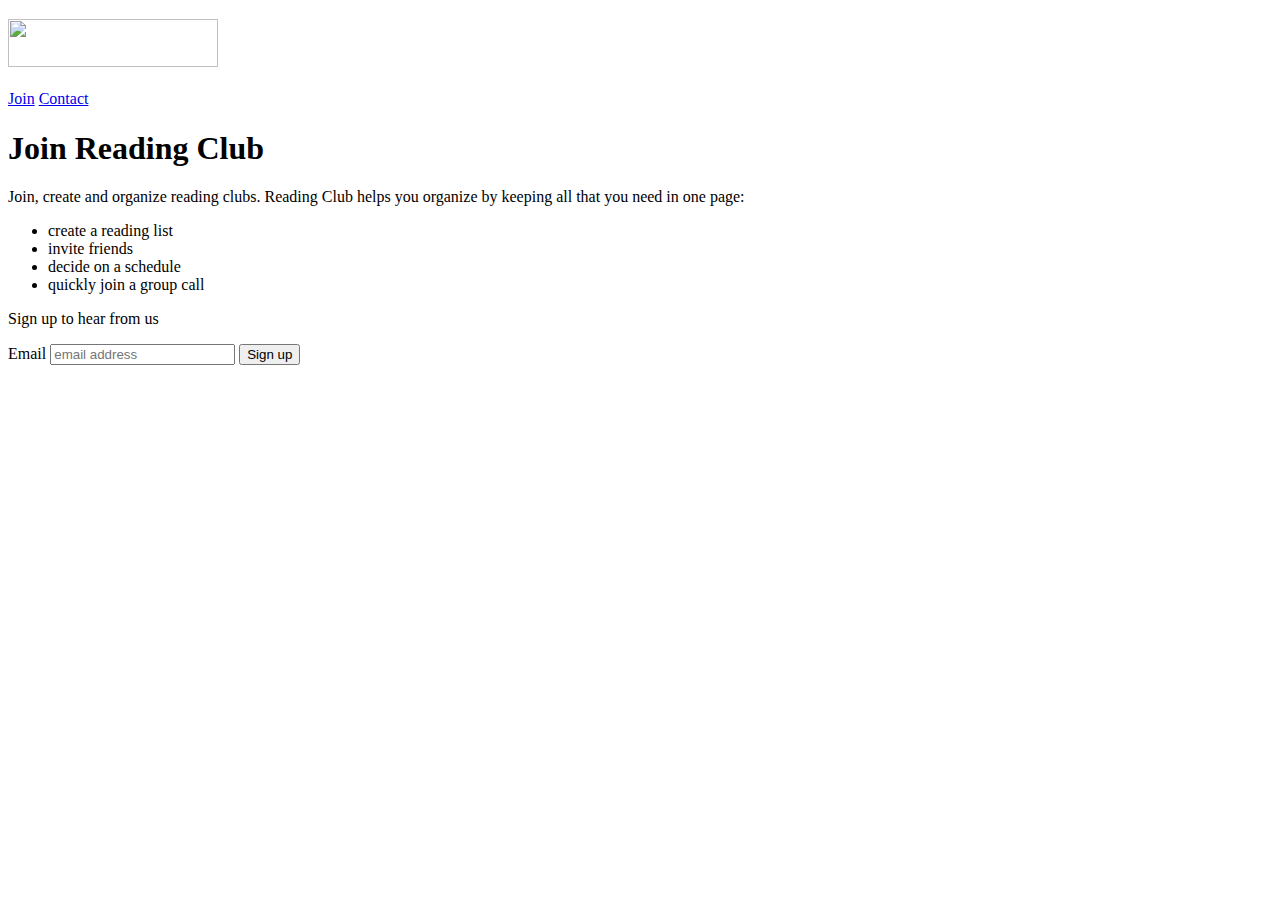
==== index.html @ 497e4d98 "Home page upload" ====
<!doctype html>
<html lang="en">
  <head>
    <meta charset="utf-8">
    <meta name="viewport" content="width=device-width, initial-scale=1, shrink-to-fit=no">
    <meta name="description" content="">
    <meta name="author" content="Mark Otto, Jacob Thornton, and Bootstrap contributors">
    <meta name="generator" content="Jekyll v4.0.1">
    <title>Join Reading Club!</title>
    
    <link rel="canonical" href="https://getbootstrap.com/docs/4.5/examples/cover/">

    <!-- Bootstrap core CSS -->
<link href="../assets/dist/css/bootstrap.css" rel="stylesheet">

    <style>
      .bd-placeholder-img {
        font-size: 1.125rem;
        text-anchor: middle;
        -webkit-user-select: none;
        -moz-user-select: none;
        -ms-user-select: none;
        user-select: none;
      }

      @media (min-width: 768px) {
        .bd-placeholder-img-lg {
          font-size: 3.5rem;
        }
      }
    </style>
    <!-- Custom styles for this template -->
    <link href="cover.css" rel="stylesheet">
  </head>
  <body class="text-center">
    <div class="cover-container d-flex w-100 h-100 p-3 mx-auto flex-column">
  <header class="masthead mb-auto">
    <div class="inner">
      <h3 class="masthead-brand"><img src="reading_club_logo.png" width="210" height="48"></h3>
      <nav class="nav nav-masthead justify-content-center">
        <a class="nav-link active" href="index.html">Join</a>
        <a class="nav-link" href="contact.html">Contact</a>
      </nav>
    </div>
  </header>

  <main role="main" class="inner cover">
    <h1 class="cover-heading">Join Reading Club</h1>
    <p class="lead text-sm-left">Join, create and organize reading clubs. Reading Club helps you organize by keeping all that you need in one page:
    <ul>
      <li class="lead text-sm-left">create a reading list</li>
      <li class="lead text-sm-left">invite friends</li>
      <li class="lead text-sm-left">decide on a schedule</li>
      <li class="lead text-sm-left">quickly join a group call</li> 
    </ul>
    </p>

<div class="row text-center">
<form class="form-inline" action="https://gmail.us17.list-manage.com/subscribe/post?u=2ce2ae8dfa8854d2a83916f86&amp;id=e0436bede6" method="post" id="mc-embedded-subscribe-form" name="mc-embedded-subscribe-form" class="validate" target="_blank" novalidate>
  <p class="mb-2 mr-sm-2 lead font-weight-bold">Sign up to hear from us</p>
  <label class="sr-only" for="inlineFormInputName2">Email</label>
  <input type="email" class="form-control mb-2 mr-sm-2" id="inlineFormInputName2" value="" name="EMAIL" class="email" id="mce-EMAIL" placeholder="email address" required>
  <div style="position: absolute; left: -5000px;" aria-hidden="true"><input type="text" name="b_2ce2ae8dfa8854d2a83916f86_e0436bede6" tabindex="-1" value=""></div>
  <button type="submit" class="btn btn-primary mb-2" value="Subscribe" name="subscribe">Sign up</button>
</form>
</div>

</main>

<footer class="mastfoot mt-auto"></footer>


</body>
</html>
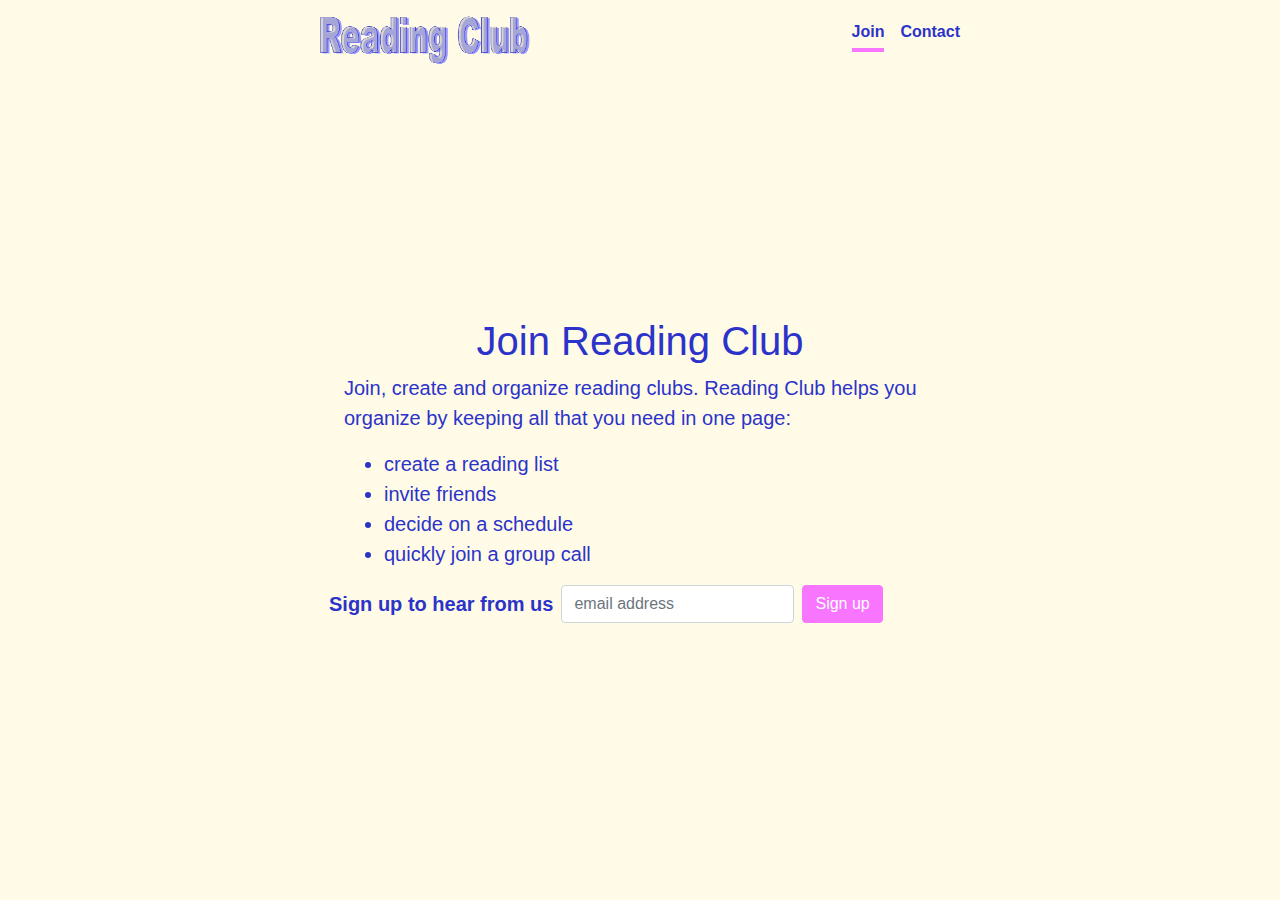
==== commit 84652771: "Update index.html" ====
--- a/index.html
+++ b/index.html
@@ -11,7 +11,7 @@
     <link rel="canonical" href="https://getbootstrap.com/docs/4.5/examples/cover/">
 
     <!-- Bootstrap core CSS -->
-<link href="../assets/dist/css/bootstrap.css" rel="stylesheet">
+<link href="bootstrap.css" rel="stylesheet">
 
     <style>
       .bd-placeholder-img {
--- a/cover.css
+++ b/cover.css
@@ -0,0 +1,124 @@
+/*
+ * Globals
+ */
+
+/*color-palet*/
+/*1st*/
+/*#2C33CA*/
+/*2nd*/
+/*#158F66*/
+/*3rd*/
+/*#FFFBE6*/
+/*highlight*/
+/*#F775FF*/
+
+
+/* Links */
+a,
+a:focus,
+a:hover {
+  color: #fff;
+}
+
+/* Custom default button */
+
+button {
+  background-color: #F775FF !important;
+  border-color: #F775FF !important;
+}
+
+.btn-secondary,
+.btn-secondary:hover,
+.btn-secondary:focus {
+  color: #333;
+  text-shadow: none; /* Prevent inheritance from `body` */
+  background-color: #fff;
+  border: .05rem solid #fff;
+}
+
+/*
+ * Base structure
+ */
+
+html,
+body {
+  height: 100%;
+  background-color: #FFFBE6;
+}
+
+body {
+  display: -ms-flexbox;
+  display: flex;
+  color: #2C33CA;
+  /*text-shadow: 0 .05rem .1rem rgba(0, 0, 100, 0.3);
+  box-shadow: inset 0 0 5rem rgba(0, 0, 100, 0.3);*/
+}
+
+.cover-container {
+  max-width: 42em;
+}
+
+
+/*
+ * Header
+ */
+.masthead {
+  margin-bottom: 2rem;
+}
+
+.masthead-brand {
+  margin-bottom: 0;
+}
+
+.nav-masthead .nav-link {
+  padding: .25rem 0;
+  font-weight: 700;
+  color: #2C33CA;
+  background-color: transparent;
+  border-bottom: .25rem solid transparent;
+}
+
+.nav-masthead .nav-link:hover,
+.nav-masthead .nav-link:focus {
+  border-bottom-color: #F775FF;
+}
+
+.nav-masthead .nav-link + .nav-link {
+  margin-left: 1rem;
+}
+
+.nav-masthead .active {
+  color: #blue;
+  border-bottom-color: #F775FF;
+}
+
+@media (min-width: 48em) {
+  .masthead-brand {
+    float: left;
+  }
+  .nav-masthead {
+    float: right;
+  }
+}
+
+
+/*
+ * Cover
+ */
+.cover {
+  padding: 0 1.5rem;
+}
+.cover .btn-lg {
+  padding: .75rem 1.25rem;
+  font-weight: 700;
+}
+
+
+/*
+ * Footer
+ */
+.mastfoot {
+  color: rgba(255, 255, 255, .5);
+}
+
+
